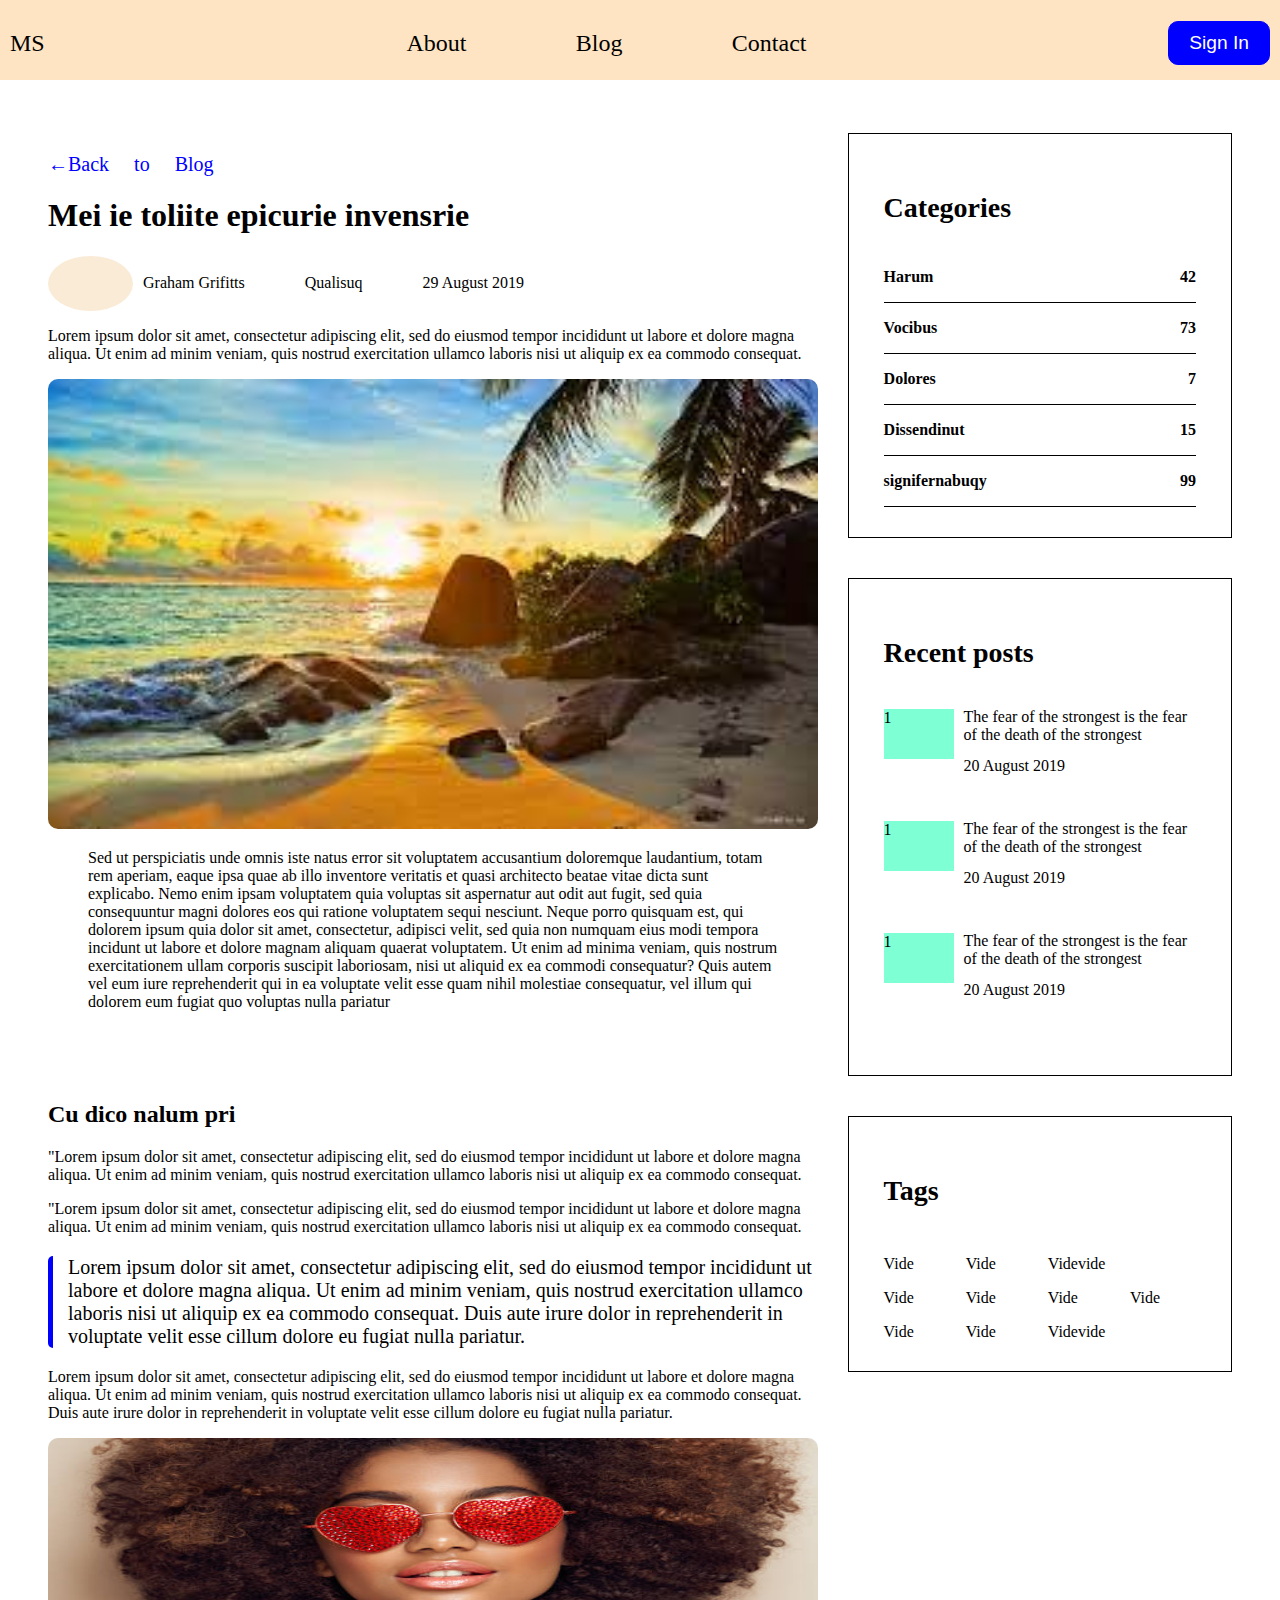
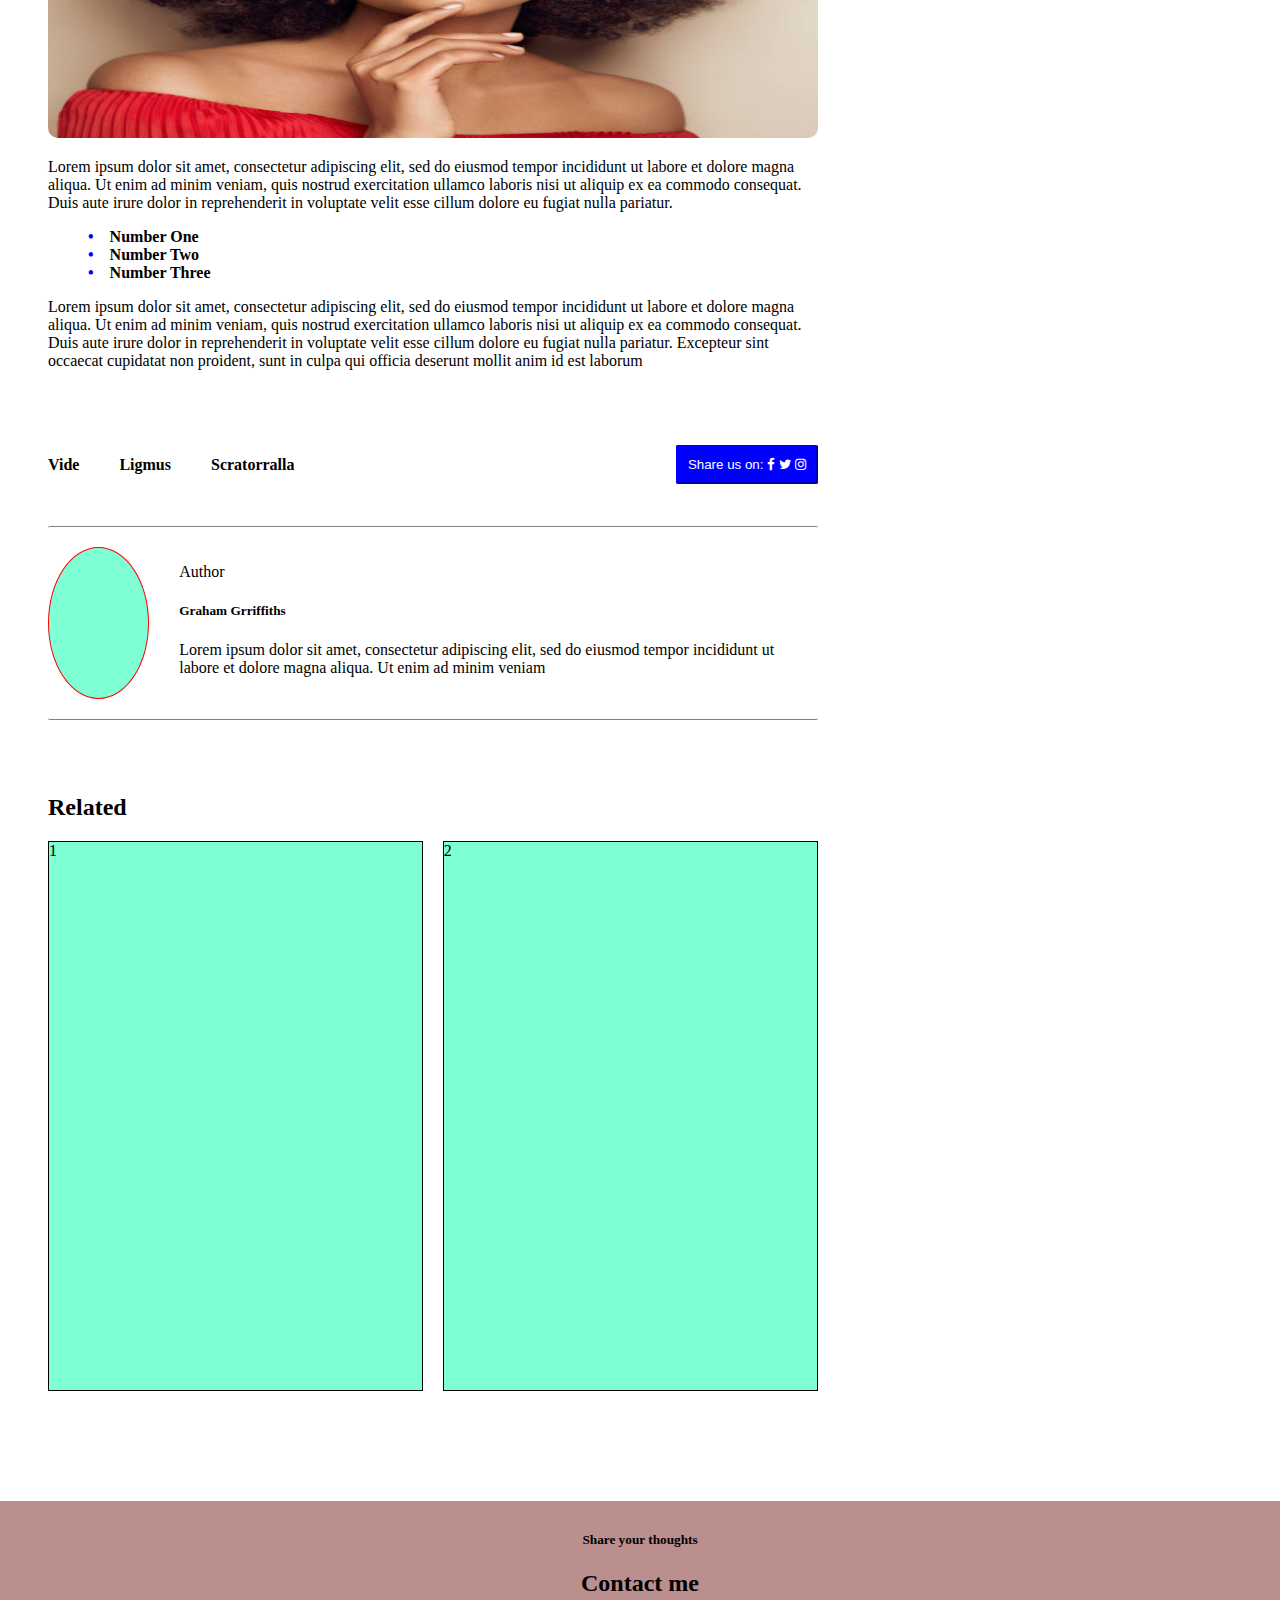
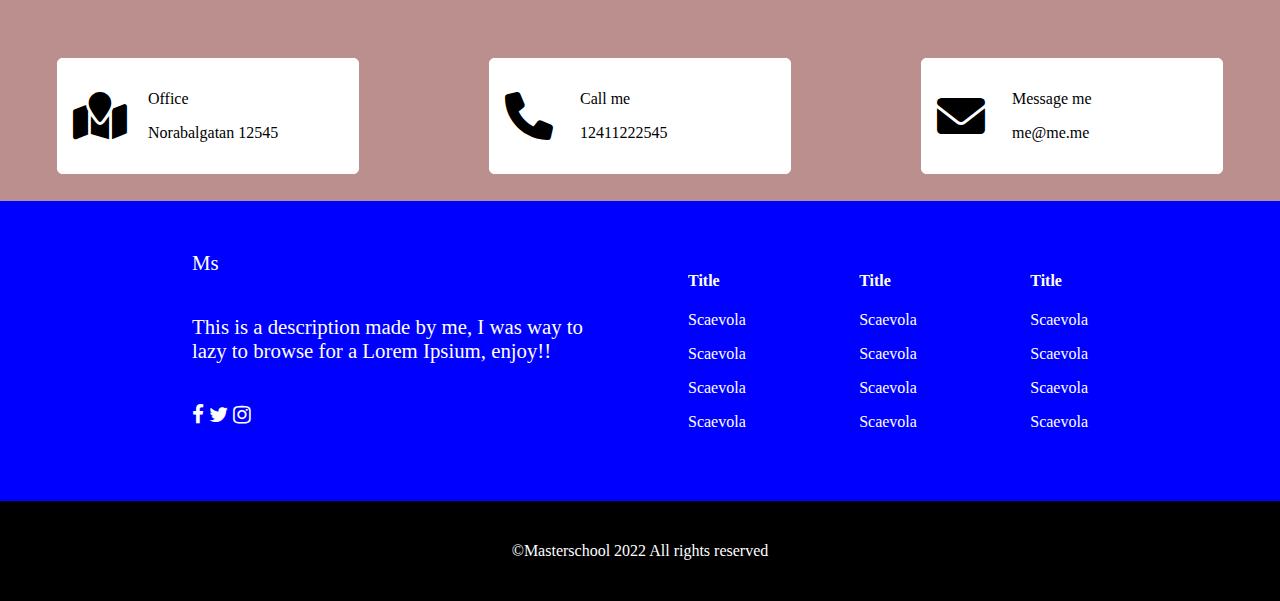
==== redirect.html @ d89fb876 "Redirect page done with all features" ====
<!DOCTYPE html>
<html lang="en">
   <head>
      <meta charset="utf-8">
      <link rel="stylesheet" href="redirect.css">
      <link rel="stylesheet" href="https://cdnjs.cloudflare.com/ajax/libs/font-awesome/6.0.0/css/all.min.css" integrity="sha512-9usAa10IRO0HhonpyAIVpjrylPvoDwiPUiKdWk5t3PyolY1cOd4DSE0Ga+ri4AuTroPR5aQvXU9xC6qOPnzFeg==" crossorigin="anonymous" referrerpolicy="no-referrer" />   
      <link rel='stylesheet' href='https://cdnjs.cloudflare.com/ajax/libs/font-awesome/4.7.0/css/font-awesome.min.css'>
      <title>Post</title>
   </head>
   <body>
      <header>
         <div class="headerContainer">
            <nav>
            <ul>
               <li>MS</li>
               <li>
                  <div class="navFlex">
                  <div class="item">About</div>
                  <div class="item">Blog</div>
                  <div class="item">Contact</div>
               </div>
               </li>
               <li>
                  <button>Sign In</button>
               </li>
            </ul>
            </nav>
         </div>
      </header>
      <main>
         <div class="flexContainer">
            <div class="leftSide">
               <a class="topRed" href="index.html"><p>&larr;Back to Blog</p></a>
               <h1>Mei ie toliite epicurie invensrie</h1>
               <div class="postInfo">
                  <div class="id">
                     <div class="photo"></div>
                     <p>Graham Grifitts</p>
                  </div>
                  <p>Qualisuq</p>
                  <p>29 August 2019</p>
               </div>
               <p>Lorem ipsum dolor sit amet, consectetur adipiscing elit, sed do eiusmod tempor incididunt ut labore et dolore magna aliqua. 
                  Ut enim ad minim veniam, quis nostrud exercitation ullamco laboris nisi ut aliquip ex ea commodo consequat.
               </p>
               <img src="photos/paradise.jpg" alt="photo of a a paradise" width="100%" height="450px">
               <blockquote cite="Lorem Ipsium">Sed ut perspiciatis unde omnis iste natus error sit voluptatem accusantium doloremque laudantium, totam rem aperiam, eaque ipsa quae ab
                  illo inventore veritatis et quasi architecto beatae vitae dicta sunt explicabo. 
                  Nemo enim ipsam voluptatem quia voluptas sit aspernatur aut odit aut fugit, sed quia consequuntur magni dolores eos
                  qui ratione voluptatem sequi nesciunt. Neque porro quisquam est, qui dolorem ipsum quia dolor sit amet, consectetur,
                  adipisci velit, sed quia non numquam eius modi tempora incidunt ut labore et dolore magnam aliquam quaerat voluptatem.
                  Ut enim ad minima veniam, quis nostrum exercitationem ullam corporis suscipit laboriosam, nisi ut aliquid ex ea
                  commodi consequatur? Quis autem vel eum iure reprehenderit qui in ea voluptate velit esse quam nihil molestiae consequatur,
                   vel illum qui dolorem eum fugiat quo voluptas nulla pariatur
                  </blockquote>
                  <br>
                  <br>
                  <br>
                  <h2>Cu dico nalum pri</h2>
                  <p>"Lorem ipsum dolor sit amet, consectetur adipiscing elit, sed do eiusmod tempor incididunt ut labore et dolore magna aliqua. Ut enim ad minim veniam,
                  quis nostrud exercitation ullamco laboris nisi ut aliquip ex ea commodo consequat. </p>
                  <p>"Lorem ipsum dolor sit amet, consectetur adipiscing elit, sed do eiusmod tempor incididunt ut labore et dolore magna aliqua. Ut enim ad minim veniam,
                  quis nostrud exercitation ullamco laboris nisi ut aliquip ex ea commodo consequat. </p>
                  <p class="withBorderLeft">Lorem ipsum dolor sit amet, consectetur adipiscing elit, sed do eiusmod tempor incididunt ut labore et dolore magna aliqua.
                  Ut enim ad minim veniam, quis nostrud exercitation ullamco laboris nisi ut aliquip ex ea commodo consequat.
                  Duis aute irure dolor in reprehenderit in voluptate velit esse cillum dolore eu fugiat nulla pariatur. </p>
                  <p>Lorem ipsum dolor sit amet, consectetur adipiscing elit, sed do eiusmod tempor incididunt ut labore et dolore magna 
                  aliqua. Ut enim ad minim veniam, quis nostrud exercitation ullamco laboris nisi ut aliquip ex ea commodo consequat.
                  Duis aute irure dolor in reprehenderit in voluptate velit esse cillum dolore eu fugiat nulla pariatur. </p>
                  <img src="photos/glasses.jpg" alt="girl with heart glasses" width="100%" height="300px">
                  <p>Lorem ipsum dolor sit amet, consectetur adipiscing elit, sed do eiusmod tempor incididunt ut labore et dolore magna 
                  aliqua. Ut enim ad minim veniam, quis nostrud exercitation ullamco laboris nisi ut aliquip ex ea commodo consequat. 
                  Duis aute irure dolor in reprehenderit in voluptate velit esse cillum dolore eu fugiat nulla pariatur. </p>
                  <ul class="mainUl">
                     <li>Number One</li>
                     <li>Number Two</li>
                     <li>Number Three</li>
                  </ul>
                  <p>Lorem ipsum dolor sit amet, consectetur adipiscing elit, sed do eiusmod tempor incididunt ut labore et dolore magna 
                  aliqua. Ut enim ad minim veniam, quis nostrud exercitation ullamco laboris nisi ut aliquip ex ea commodo consequat. 
                  Duis aute irure dolor in reprehenderit in voluptate velit esse cillum dolore eu fugiat nulla pariatur. 
                  Excepteur sint occaecat cupidatat non proident, sunt in culpa qui officia deserunt mollit anim id est laborum</p>
                  <br>
                  <br>
                  <br>
                  <div class="lastPart">
                     <div class="left">
                        <p>Vide</p>
                        <p>Ligmus</p>
                        <p>Scratorralla</p>
                     </div>
                     <div class="right">
                        <button>Share us on: 
                           <i class='fa fa-facebook'></i>
                           <i class='fa fa-twitter'></i>
                           <i class='fa fa-instagram'></i>
                        </button>
                     </div>
                  </div>
                  <br>
                  <br>
                  <div class="flexData">
                     <div class="photo"></div>
                     <div class="text">
                        <p>Author</p>
                        <h5>Graham Grriffiths</h5>
                        <p>Lorem ipsum dolor sit amet, consectetur adipiscing elit, 
                        sed do eiusmod tempor incididunt ut labore et dolore magna aliqua. Ut enim ad minim veniam</p>
                     </div>
                  </div>
                  <br>   
                  <br>      
                  <br>   
                  <h2>Related</h2>
                  <div class="relatedEl">
                     <div class="item1">1</div>
                     <div class="item2">2</div>
                  </div>   
            </div>
            <div class="rightSide">
               <div class="item1">
                  <h3>Categories</h3>
                  <div class="text">
                     <p>Harum</p><span>42</span>
                  </div>
                  <div class="text">
                     <p>Vocibus</p><span>73</span>
                  </div>
                  <div class="text">
                     <p>Dolores</p><span>7</span>
                  </div>
                  <div class="text">
                     <p>Dissendinut</p><span>15</span>
                  </div>
                  <div class="text">
                     <p>signifernabuqy</p><span>99</span>
                  </div>
               </div>
               <div class="item2">
                  <h3>Recent posts</h3>
                  <div class="text">
                     <div class="photo">1</div>
                     <p class="description">The fear of the strongest is the fear of the death of the strongest</p>
                     <p class="date">20 August 2019</p>
                  </div>
                  <div class="text">
                     <div class="photo">1</div>
                     <p class="description">The fear of the strongest is the fear of the death of the strongest</p>
                     <p class="date">20 August 2019</p>
                  </div>
                  <div class="text">
                     <div class="photo">1</div>
                     <p class="description">The fear of the strongest is the fear of the death of the strongest</p>
                     <p class="date">20 August 2019</p>
                  </div>
               </div>
               <div class="item3">
                  <h3>Tags</h3>
                  <div class="elements">
                     <div class="tagEl">Vide</div>
                     <div class="tagEl">Vide</div>
                     <div class="tagEl three">Videvide</div>
                     <div class="tagEl">Vide</div>
                     <div class="tagEl">Vide</div>
                     <div class="tagEl">Vide</div>
                     <div class="tagEl seven">Vide</div>
                     <div class="tagEl">Vide</div>
                     <div class="tagEl">Vide</div>
                     <div class="tagEl ten">Videvide</div>
                  </div>
            </div>
         </div>
      </div>
      </main>
      <footer>
         <div class="contact">
            <div class="text">
               <h5>Share your thoughts</h5>
               <h2>Contact me</h2>
            </div>
            <div class="contactWays">
               <div class="item">
                  <i class='fa-solid fa-map-location sideLeft'></i>
                  <div class="sideRight">
                     <p>Office</p>
                     <p>Norabalgatan 12545</p>
                  </div>
               </div>
               <div class="item">
                  <i class="fa-solid fa-phone sideLeft"></i>
                  <div class="sideRight">
                     <p>Call me</p>
                     <p>12411222545</p>
                  </div>
               </div>
               <div class="item">
                  <i class="fa-solid fa-envelope sideLeft"></i>
                  <div class="sideRight">
                     <p>Message me</p>
                     <p>me@me.me</p>
                  </div>
               </div>
            </div>
         </div>
         <div class="info">
            <div class="elementsContainer">
               <div class="leftBlue">
                  <div>Ms</div>
                  <div>This is a description made by me, I was way to lazy to browse for a Lorem Ipsium, enjoy!!</div>
                  <div class="socialContainer">
                     <i class='fa fa-facebook'></i>
                     <i class='fa fa-twitter'></i>
                     <i class='fa fa-instagram'></i>
                  </div>
               </div>
               <div class="rightBlue">
                  <div class="column">
                     <h4>Title</h4>
                     <div class="columnContainer">
                        <p>Scaevola</p>
                        <p>Scaevola</p>
                        <p>Scaevola</p>
                        <p>Scaevola</p>
                     </div>
                  </div>
                  <div class="column">
                     <h4>Title</h4>
                     <div class="columnContainer">
                        <p>Scaevola</p>
                        <p>Scaevola</p>
                        <p>Scaevola</p>
                        <p>Scaevola</p>
                     </div>
                  </div>
                  <div class="column">
                     <h4>Title</h4>
                     <div class="columnContainer">
                        <p>Scaevola</p>
                        <p>Scaevola</p>
                        <p>Scaevola</p>
                        <p>Scaevola</p>
                     </div>
                  </div>
               </div>
            </div>
         </div>
         <div class="copyright">
           <div>&copy;Masterschool 2022 All rights reserved</div> 
         </div>
      </footer>
   </body>
</html>
---- redirect.css ----
/*-------------------------------------------------------footer and header------------------------------------------------------------------------------*/
header{
   height:80px;
   width: 100%;
}

.headerContainer{
   height: 80px; 
   position: absolute;
   top: 0;
   left:0;
   right: 0;
   background-color: bisque;
}

nav{
   margin-top: 7.5px;
}

nav >ul{
   display: flex;
   flex-flow: row wrap;
   justify-content: space-between;
   align-items: center;
   padding:5px 10px;
}

nav ul li .navFlex{
   display: flex;
   flex-flow: row wrap;
   justify-content: space-between;
   align-items: center;
   width:400px;
}

nav ul li{
   list-style: none;
   font-size: 1.5rem;
}

nav ul li:last-child >button{
   font-size: 1.2rem;
   border: 1px solid blue;
   border-radius: 10px;
   background-color: blue;
   padding:10px 20px;
   color: white;
}

.headerContainer .name, .title{
   text-align: center;
}

.headerContainer .name{
   margin-top: 150px;
}

footer{
   width:100%;
   height:700px;
   position: absolute;
   left: 0;
   right: 0;
   margin-top: 50px;
}

footer .contact{
   width:100%;
   background-color: rosybrown;
   height: 300px;
}

footer .info{
   top: 300px;
   width:100%;
   background-color: blue;
   height: 300px;
}

footer .copyright{
   width:100%;
   background-color: black;
   color: white;
   height: 100px;
   top: 600px;
}

footer .contact .text{
   text-align: center;
   border: 1px solid transparent;
}

footer .contact .text>h5{
   margin-top: 30px;
}

footer .contact .contactWays{
   margin-top: 40px;
   display: flex;
   flex-shrink: 1;
   flex-flow: row nowrap;
   gap:1rem;
   justify-content: space-around;
   align-items: center;
}

footer .contact .contactWays .item{
   padding:15px 75px 15px 15px;
   width:210px;
   border: 1px solid white;
   border-radius: 5px;
   background-color: white;
   display: grid;
   grid:auto /100px 1fr;
   grid-template-areas: 'myLeft myRight';
}

footer .contact .contactWays .item .sideLeft{
   grid-area: myLeft;
   font-size: 3rem;
   align-self: center;
}

footer .contact .contactWays .item .sideRight{
   grid-area: myRight;
   margin-left: -25px;
}

footer  .copyright{
   display: flex;
   justify-content: center;
   align-items: center;
}

footer .info .elementsContainer{
   width: 70%;
   padding:50px;
   display: flex;
   justify-content: space-between;
   margin-left:auto;
   margin-right: auto;
}

footer .info .leftBlue{
   width:400px;
   height: 200px;
}

footer .info .leftBlue>div{
   font-size: 1.3rem;
   color: white;
   margin-bottom: 40px;
}

footer .info .rightBlue{
   height: 200px;
   width: 400px;
   display: flex;
   justify-content: space-between;
   color: white;
}
/*-------------------------------------------------------------------------------------------------------------------------------------*/
/*------------------------------------------------------------Main content---------------------------------------------------------*/
body{
   background-color: white;
}

/* .leftSide>div{
   background-color: aquamarine;
   border: 1px solid black;
} */


.flexContainer{
   display: flex;
   flex-flow: row wrap;
   padding:20px 40px;
   gap:30px;
   /* border: 1px solid black; */
   margin-top: 25px;
   margin-bottom: 40px;
}

.flexContainer .leftSide{
   width:65%;
}

.flexContainer .leftSide .postInfo .photo{
   width:85px;
   height: 55px;
   border-radius: 50%;
   background-color: antiquewhite;
   margin-right: 10px;
}

.flexContainer .postInfo{
   display: flex;
   justify-content: flex-start;
   align-items: center;
   gap: 60px;
}

.flexContainer .leftSide .withBorderLeft{
   border-left: 5px solid blue;
   border-radius: 5px;
   padding-left: 15px;
   font-size: 1.25rem;
}

.flexContainer .leftSide .postInfo .id{
   display: flex;
   justify-content: center;
   align-items: center;
}

.flexContainer .leftSide .lastPart{
   display: flex;
   justify-content: space-between;
   align-items: center;
}

.flexContainer .leftSide .lastPart .left{
   display: flex;
   gap:40px;
   font-weight: bold;
}

.flexContainer .leftSide .lastPart .right>button{
   color: white;
   background-color: blue;
   border-radius: 2px;
   border-color: blue;
   padding: 10px;
}

.flexContainer .leftSide .flexData{
   display: flex;
   gap:30px;
   border-top: 1px solid black;
   border-bottom: 1px solid black;
   border-color: grey;
   padding-top: 20px;
   padding-bottom: 20px;
   border-radius: 2px;
}

.flexContainer .leftSide .flexData .photo{
   display: flex;
   justify-content: flex-start;
   align-items: center;
   border: 1px solid red;
   border-radius: 50%;
   width:150px;
   height:150px;
   background-color: aquamarine;
}

.flexContainer .leftSide .relatedEl{
   display: grid;
   grid:550px/repeat(2,auto);
   grid-template-areas: 'item1 item2';
   column-gap: 20px;
}

.flexContainer .leftSide .relatedEl .item1{
   grid-area: item1;
   background-color: aquamarine;
   border: 1px solid black;
}

.flexContainer .leftSide .relatedEl .item2{
   grid-area: item2;
   background-color: aquamarine;
   border: 1px solid black;
}

.flexContainer .rightSide{
   width:25%;
   flex:1;
}

.rightSide .item1{
   border: 1px solid black;
   padding:30px 35px;
   font-weight: bold;
   margin-bottom: 40px;
}

.flexContainer .item1 .text{
   display: flex;
   justify-content: space-between;
   align-items: center;
   border-bottom: 1px solid black;
}

h3{
   font-size: 1.75rem;
}

.rightSide .item2{
   border: 1px solid black;
   padding: 30px 35px;
   margin-bottom: 40px;
}
.rightSide .item2 .text .photo{
   grid-area: photo;
   width:70px;
   height:50px;
   background-color: aquamarine;
}

.rightSide .item2 .text .description{
   grid-area: description;
   margin-top: -1px;
}

.rightSide .item2 .date{
   grid-area: date;
   margin-top: -3px;
}

.rightSide .item2 .text{
   display: grid;
   grid: auto auto/auto auto;
   grid-template-areas: 'photo description' '. date';
   column-gap: 10px;
   margin-bottom: 30px;
}

.rightSide .item3{
   display: flex;
   flex-direction: column;
   border:1px solid black;
   padding:30px 35px;
}

.rightSide .item3 .elements .three{
   grid-area: myThirdSong;
}

.rightSide .item3 .elements .seven{
   grid-area: mySeventhSong;
}

.rightSide .item3 .elements .ten{
   grid-area: myTenthSong;
}

.rightSide .item3 .elements{
   margin-top: 20px;
   display: grid;
   grid: auto auto auto/repeat(4,auto);
   grid-template-areas: '. . myThirdSong myThirdSong' '. . . mySeventhSong' '. . myTenthSong myTenthSong';
   column-gap: 1rem;
   row-gap: 1rem;
}

.rightSide .item2>h3{
   margin-bottom: 40px;
}

img{
   border-radius: 10px;
}

.mainUl>li{
   list-style: none;
   font-weight: bold;
}

.mainUl>li:before{
   content: "\2022";
   color:blue;
   margin-right: 1rem;
}

.topRed{
   text-decoration: none;
   color: blue;
   font-size: 1.25rem;
   word-spacing: 20px;
}
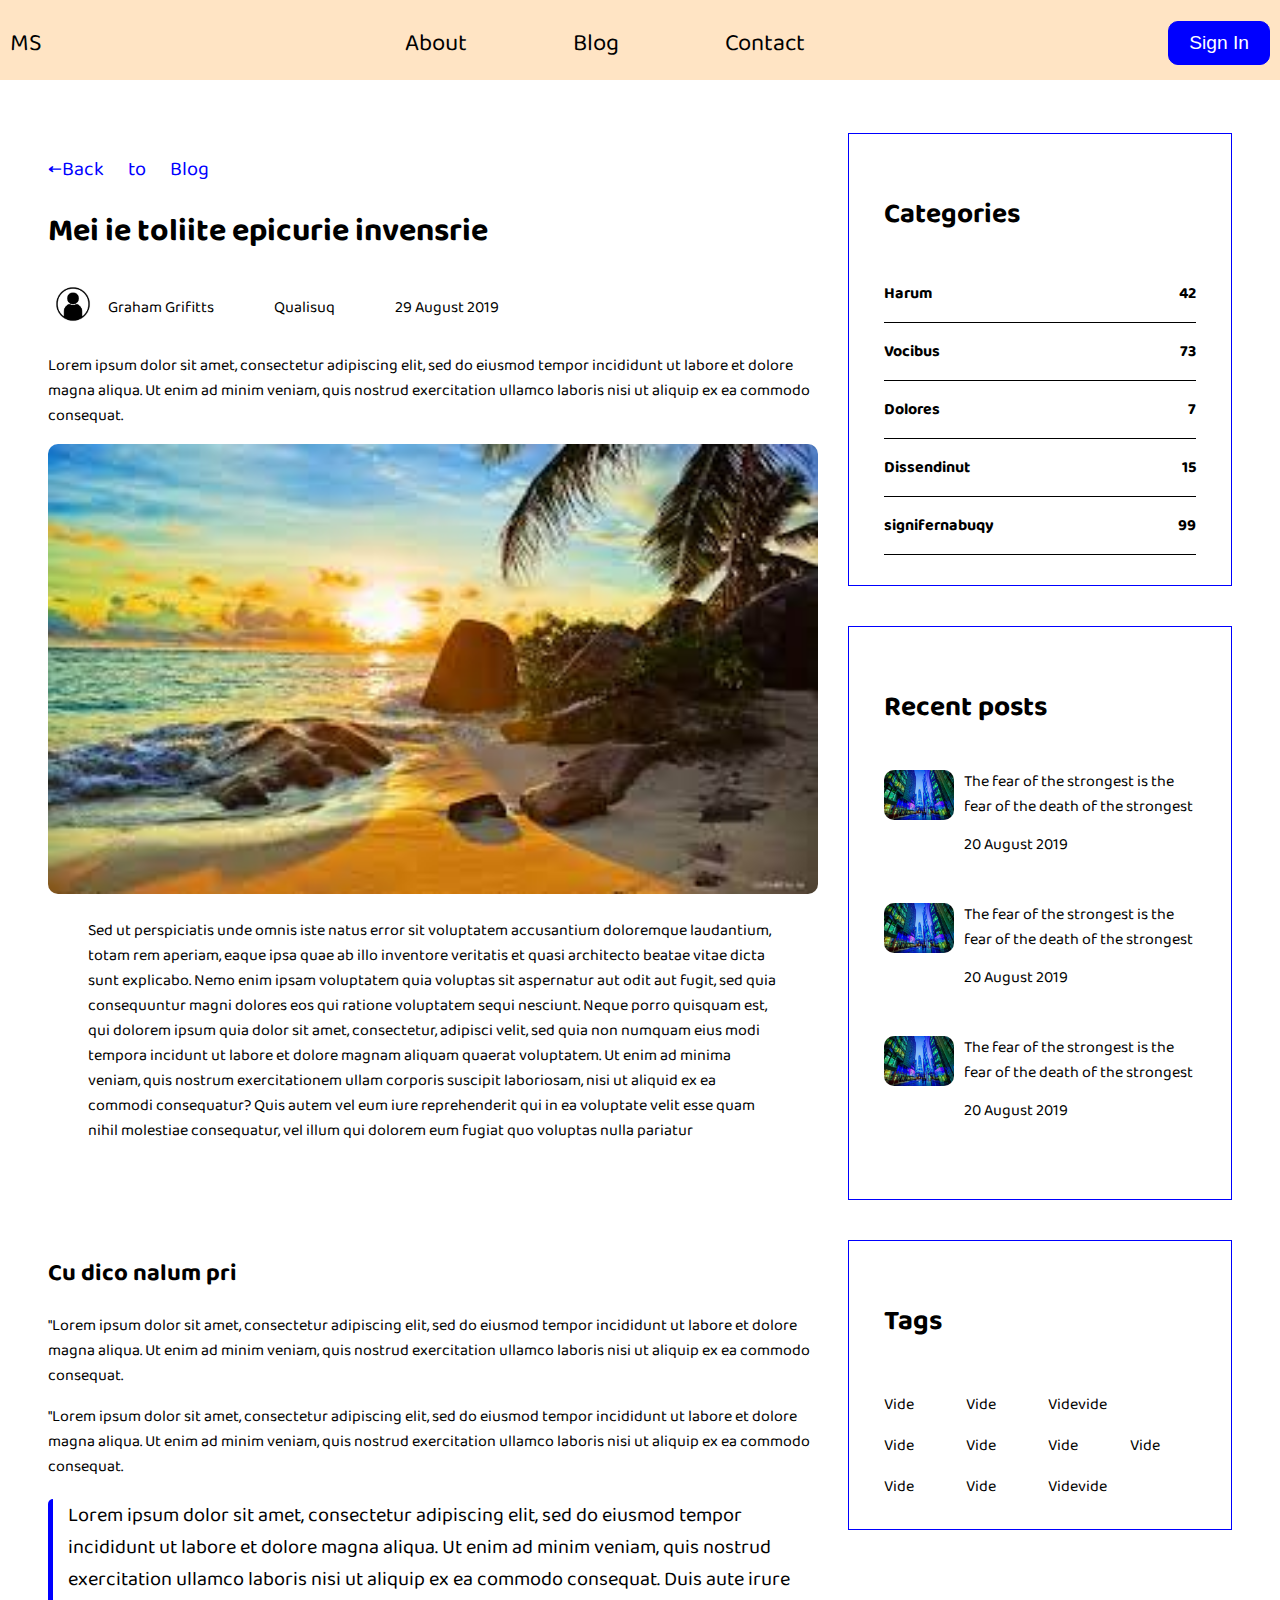
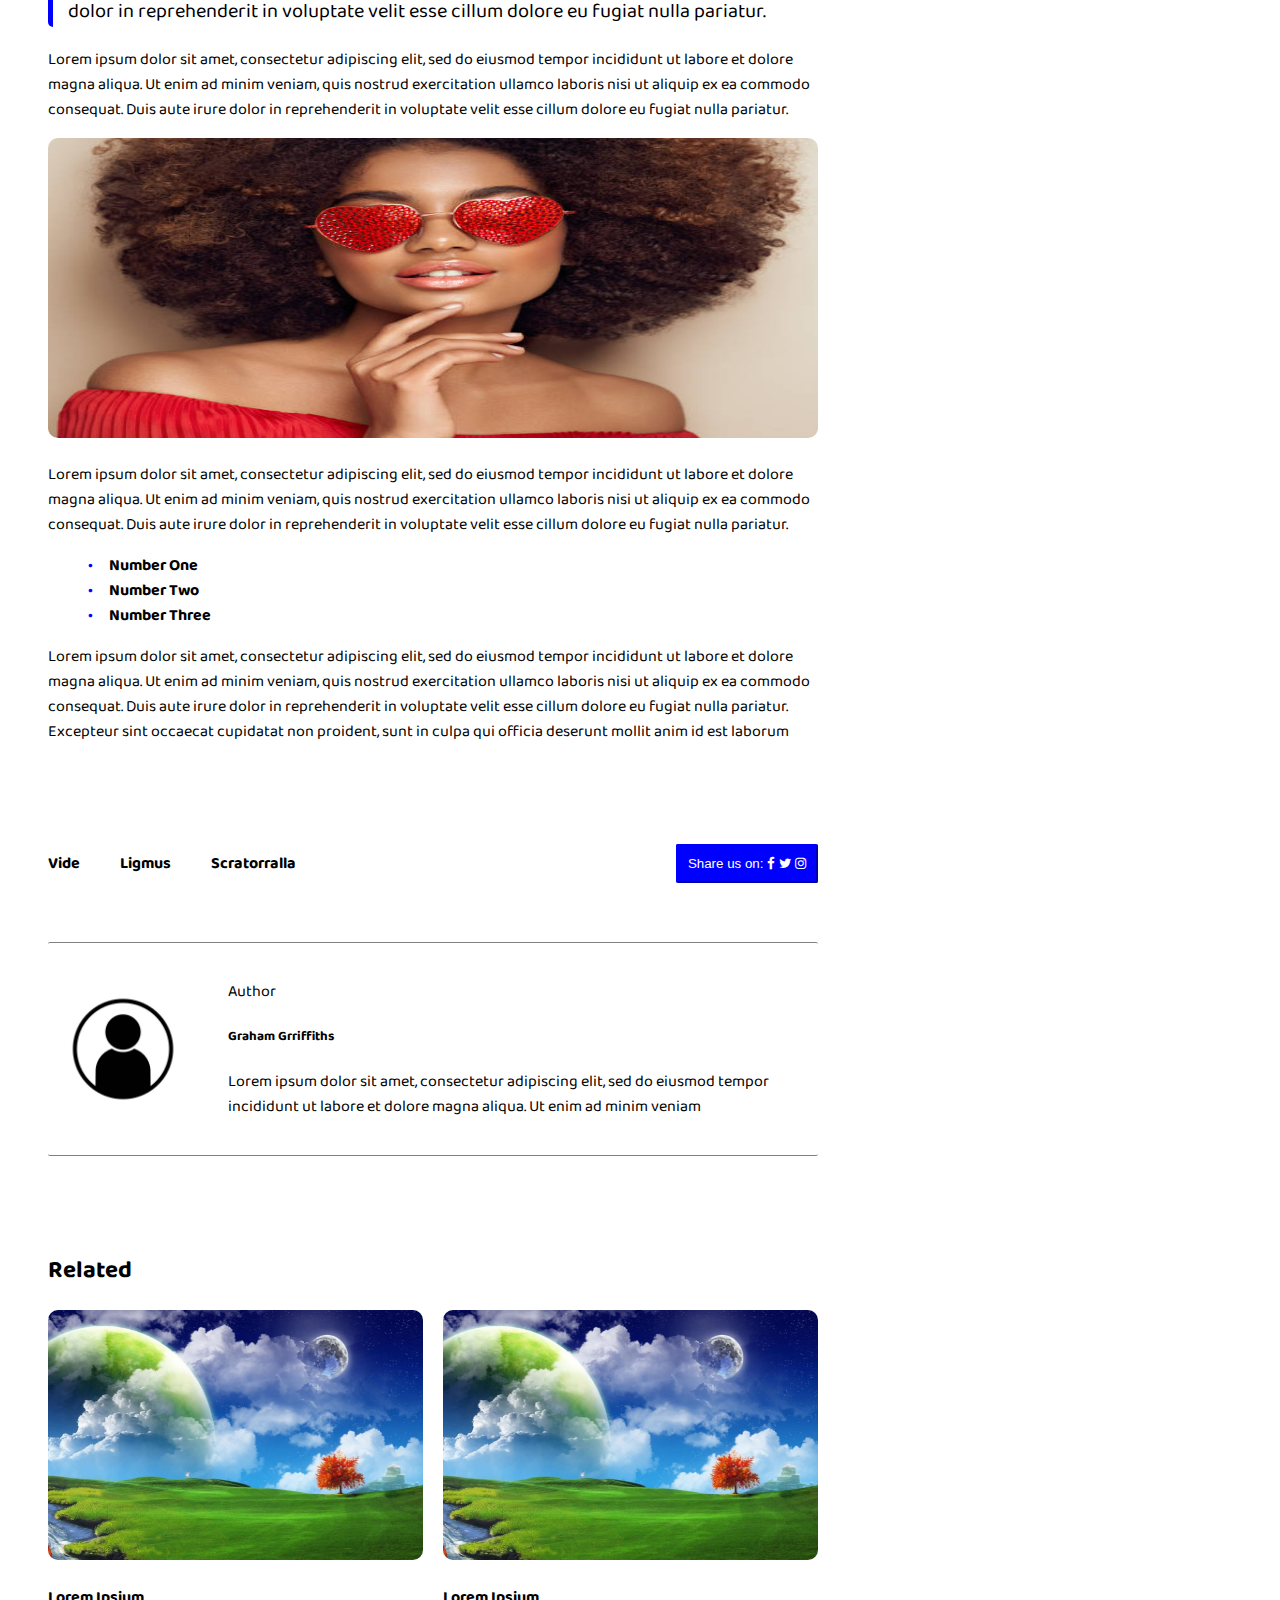
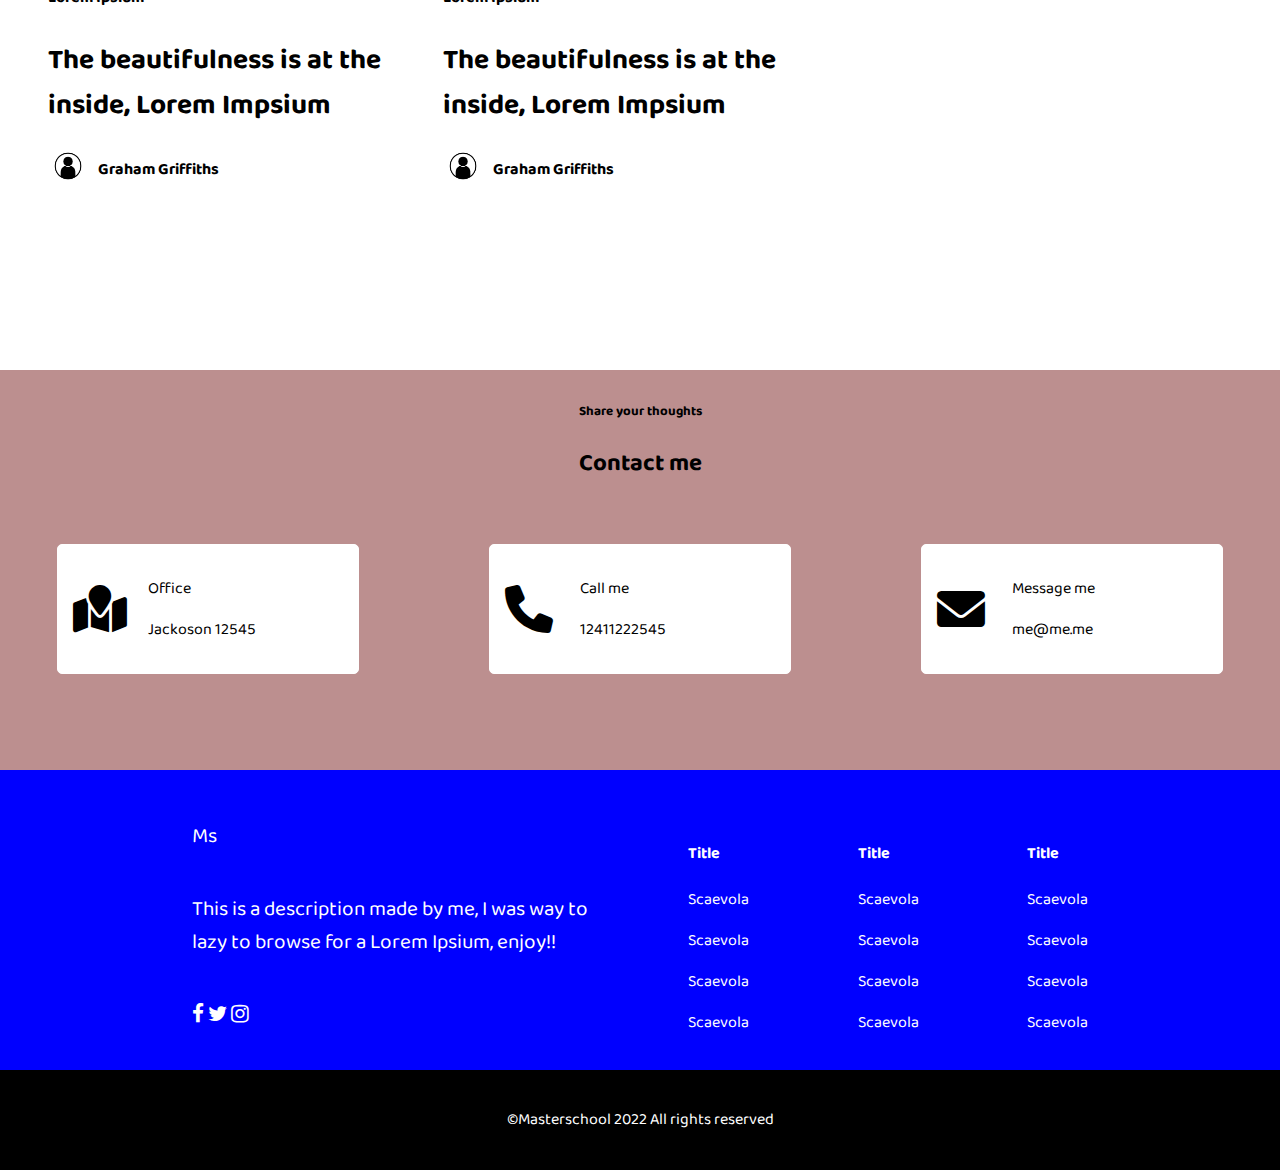
==== commit cc7ee220: "All the general layout done" ====
--- a/redirect.html
+++ b/redirect.html
@@ -5,6 +5,7 @@
       <link rel="stylesheet" href="redirect.css">
       <link rel="stylesheet" href="https://cdnjs.cloudflare.com/ajax/libs/font-awesome/6.0.0/css/all.min.css" integrity="sha512-9usAa10IRO0HhonpyAIVpjrylPvoDwiPUiKdWk5t3PyolY1cOd4DSE0Ga+ri4AuTroPR5aQvXU9xC6qOPnzFeg==" crossorigin="anonymous" referrerpolicy="no-referrer" />   
       <link rel='stylesheet' href='https://cdnjs.cloudflare.com/ajax/libs/font-awesome/4.7.0/css/font-awesome.min.css'>
+      <link href="https://fonts.googleapis.com/css2?family=Baloo+2&display=swap" rel="stylesheet">
       <title>Post</title>
    </head>
    <body>
@@ -34,7 +35,9 @@
                <h1>Mei ie toliite epicurie invensrie</h1>
                <div class="postInfo">
                   <div class="id">
-                     <div class="photo"></div>
+                     <div class="photo">
+                        <img src="photos/person.jpg" alt="photo of a person">
+                     </div>
                      <p>Graham Grifitts</p>
                   </div>
                   <p>Qualisuq</p>
@@ -100,7 +103,9 @@
                   <br>
                   <br>
                   <div class="flexData">
-                     <div class="photo"></div>
+                     <div class="photo">
+                        <img src="photos/person.jpg" alt="photo of a person">
+                     </div>
                      <div class="text">
                         <p>Author</p>
                         <h5>Graham Grriffiths</h5>
@@ -113,8 +118,36 @@
                   <br>   
                   <h2>Related</h2>
                   <div class="relatedEl">
-                     <div class="item1">1</div>
-                     <div class="item2">2</div>
+                     <a class="leftItems" href="redirect.html">
+                        <div class="item item1">
+                           <figure>
+                              <img src="photos/beautiful.jpg" alt="A photo of a paradise">
+                              <figcaption>Lorem Ipsium</figcaption>
+                           </figure>
+                           <h3>The beautifulness is at the inside, Lorem Impsium</h3>
+                           <div class="idFlex">
+                              <div class="id">
+                                 <img src="photos/person.jpg" alt="id of the creator">
+                              </div>
+                              <p>Graham Griffiths</p>
+                           </div>
+                        </div>
+                     </a>
+                     <a class="leftItems" href="redirect.html">
+                        <div class="item item2">
+                           <figure>
+                              <img src="photos/beautiful.jpg" alt="A photo of a paradise">
+                              <figcaption>Lorem Ipsium</figcaption>
+                           </figure>
+                           <h3>The beautifulness is at the inside, Lorem Impsium</h3>
+                           <div class="idFlex">
+                              <div class="id">
+                                 <img src="photos/person.jpg" alt="id of the creator">
+                              </div>
+                              <p>Graham Griffiths</p>
+                           </div>
+                        </div>
+                     </a>
                   </div>   
             </div>
             <div class="rightSide">
@@ -139,17 +172,23 @@
                <div class="item2">
                   <h3>Recent posts</h3>
                   <div class="text">
-                     <div class="photo">1</div>
+                     <div class="photo">
+                        <img src="photos/comercial.jpg" alt="photo of skyscrappers">
+                     </div>
                      <p class="description">The fear of the strongest is the fear of the death of the strongest</p>
                      <p class="date">20 August 2019</p>
                   </div>
                   <div class="text">
-                     <div class="photo">1</div>
+                     <div class="photo">
+                        <img src="photos/comercial.jpg" alt="photo of skyscrappers">
+                     </div>
                      <p class="description">The fear of the strongest is the fear of the death of the strongest</p>
                      <p class="date">20 August 2019</p>
                   </div>
                   <div class="text">
-                     <div class="photo">1</div>
+                     <div class="photo">
+                        <img src="photos/comercial.jpg" alt="photo of skyscrappers">
+                     </div>
                      <p class="description">The fear of the strongest is the fear of the death of the strongest</p>
                      <p class="date">20 August 2019</p>
                   </div>
@@ -183,7 +222,7 @@
                   <i class='fa-solid fa-map-location sideLeft'></i>
                   <div class="sideRight">
                      <p>Office</p>
-                     <p>Norabalgatan 12545</p>
+                     <p>Jackoson 12545</p>
                   </div>
                </div>
                <div class="item">
--- a/redirect.css
+++ b/redirect.css
@@ -1,3 +1,6 @@
+body{
+   font-family: 'Baloo 2',sans-serif;
+}
 /*-------------------------------------------------------footer and header------------------------------------------------------------------------------*/
 header{
    height:80px;
@@ -67,11 +70,11 @@
 footer .contact{
    width:100%;
    background-color: rosybrown;
-   height: 300px;
+   height: 400px;
 }
 
 footer .info{
-   top: 300px;
+   top: 400px;
    width:100%;
    background-color: blue;
    height: 300px;
@@ -185,11 +188,10 @@
    width:65%;
 }
 
-.flexContainer .leftSide .postInfo .photo{
-   width:85px;
-   height: 55px;
+.flexContainer .leftSide .postInfo .photo img{
+   width:50px;
+   height: 50px;
    border-radius: 50%;
-   background-color: antiquewhite;
    margin-right: 10px;
 }
 
@@ -235,6 +237,7 @@
 
 .flexContainer .leftSide .flexData{
    display: flex;
+   align-items: center;
    gap:30px;
    border-top: 1px solid black;
    border-bottom: 1px solid black;
@@ -244,15 +247,13 @@
    border-radius: 2px;
 }
 
-.flexContainer .leftSide .flexData .photo{
+.flexContainer .leftSide .flexData .photo img{
    display: flex;
    justify-content: flex-start;
    align-items: center;
-   border: 1px solid red;
-   border-radius: 50%;
+   border-radius: 100%;
    width:150px;
    height:150px;
-   background-color: aquamarine;
 }
 
 .flexContainer .leftSide .relatedEl{
@@ -264,14 +265,48 @@
 
 .flexContainer .leftSide .relatedEl .item1{
    grid-area: item1;
-   background-color: aquamarine;
-   border: 1px solid black;
 }
 
 .flexContainer .leftSide .relatedEl .item2{
    grid-area: item2;
-   background-color: aquamarine;
-   border: 1px solid black;
+}
+
+.flexContainer .leftSide .relatedEl .leftItems{
+   text-decoration: none;
+   color: black;
+   font-weight: bold;
+}
+
+.flexContainer .leftSide .relatedEl .leftItems .item{
+   display: flex;
+   flex-direction: column;
+}
+
+.flexContainer .leftSide .relatedEl .leftItems .item figure{
+   margin: 0px 0px 0px 0px;
+}
+
+.flexContainer .leftSide .relatedEl .leftItems .item figure img{
+   height: 250px;
+   width: 100%;
+   margin-bottom: 17.5px;
+   border-radius: 10px;
+}
+
+
+.flexContainer .leftSide .relatedEl .leftItems .item .idFlex{
+   display: flex;
+   gap:10px;
+   width: 100%;
+   justify-content: flex-start;
+   align-items: center;
+   margin-top: -15px;
+}
+
+.flexContainer .leftSide .relatedEl .leftItems .item .idFlex .id img{
+   width: 40px;
+   height: 40px;
+   border-radius: 100%;
 }
 
 .flexContainer .rightSide{
@@ -280,7 +315,7 @@
 }
 
 .rightSide .item1{
-   border: 1px solid black;
+   border: 1px solid blue;
    padding:30px 35px;
    font-weight: bold;
    margin-bottom: 40px;
@@ -298,15 +333,14 @@
 }
 
 .rightSide .item2{
-   border: 1px solid black;
+   border: 1px solid blue;
    padding: 30px 35px;
    margin-bottom: 40px;
 }
-.rightSide .item2 .text .photo{
+.rightSide .item2 .text .photo img{
    grid-area: photo;
    width:70px;
    height:50px;
-   background-color: aquamarine;
 }
 
 .rightSide .item2 .text .description{
@@ -330,7 +364,7 @@
 .rightSide .item3{
    display: flex;
    flex-direction: column;
-   border:1px solid black;
+   border:1px solid blue;
    padding:30px 35px;
 }
 
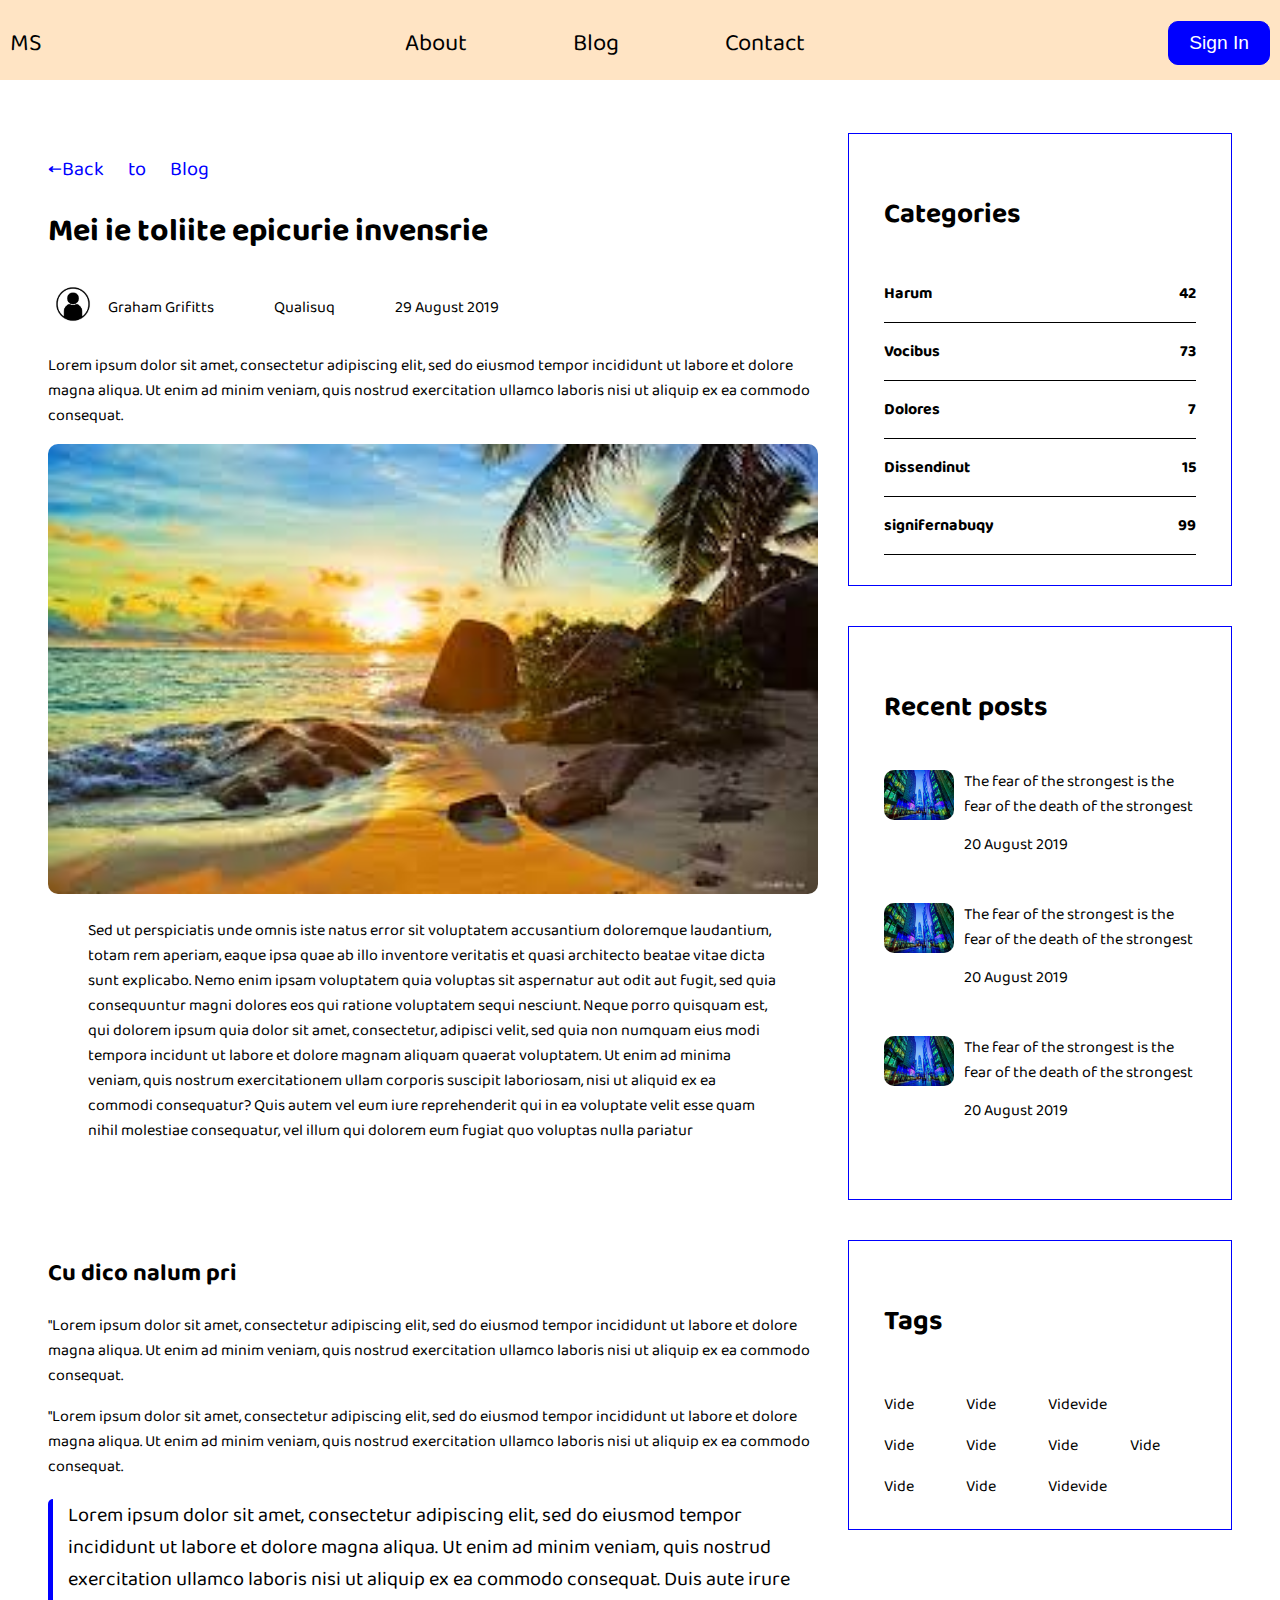
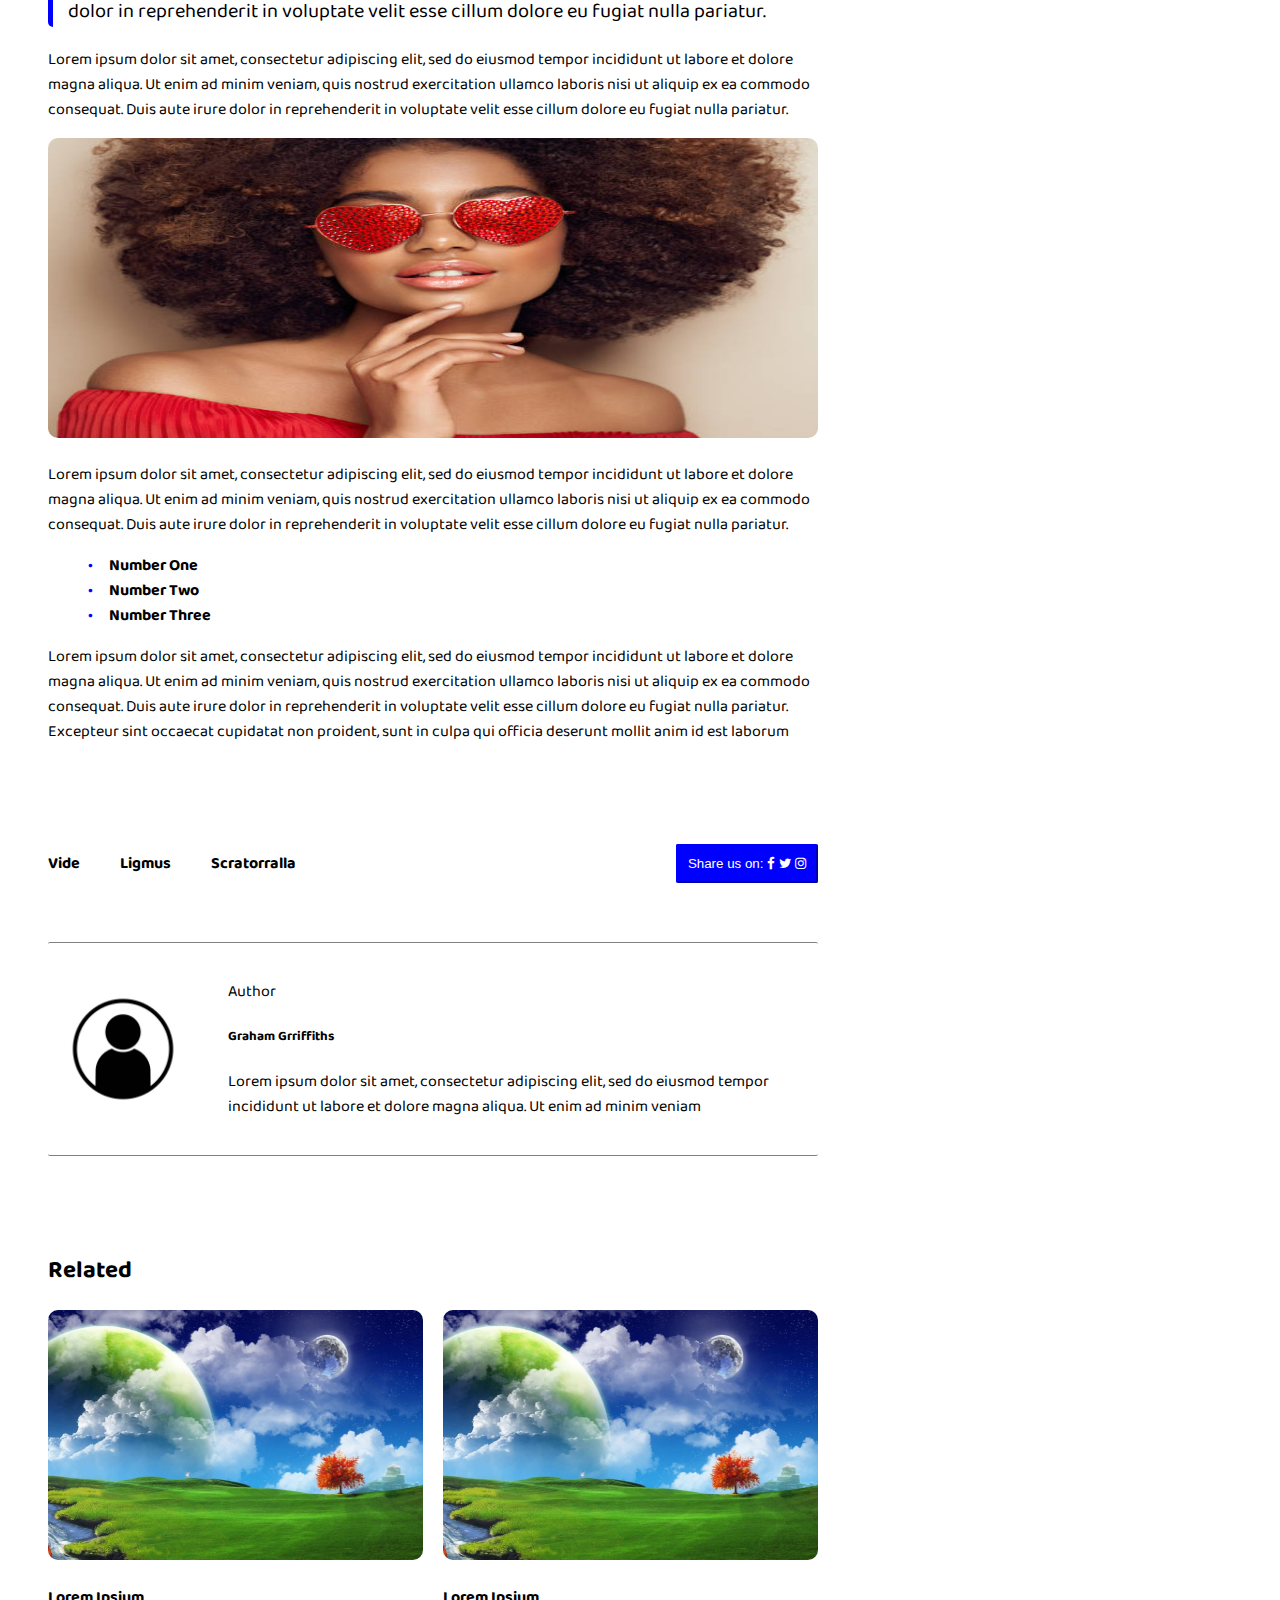
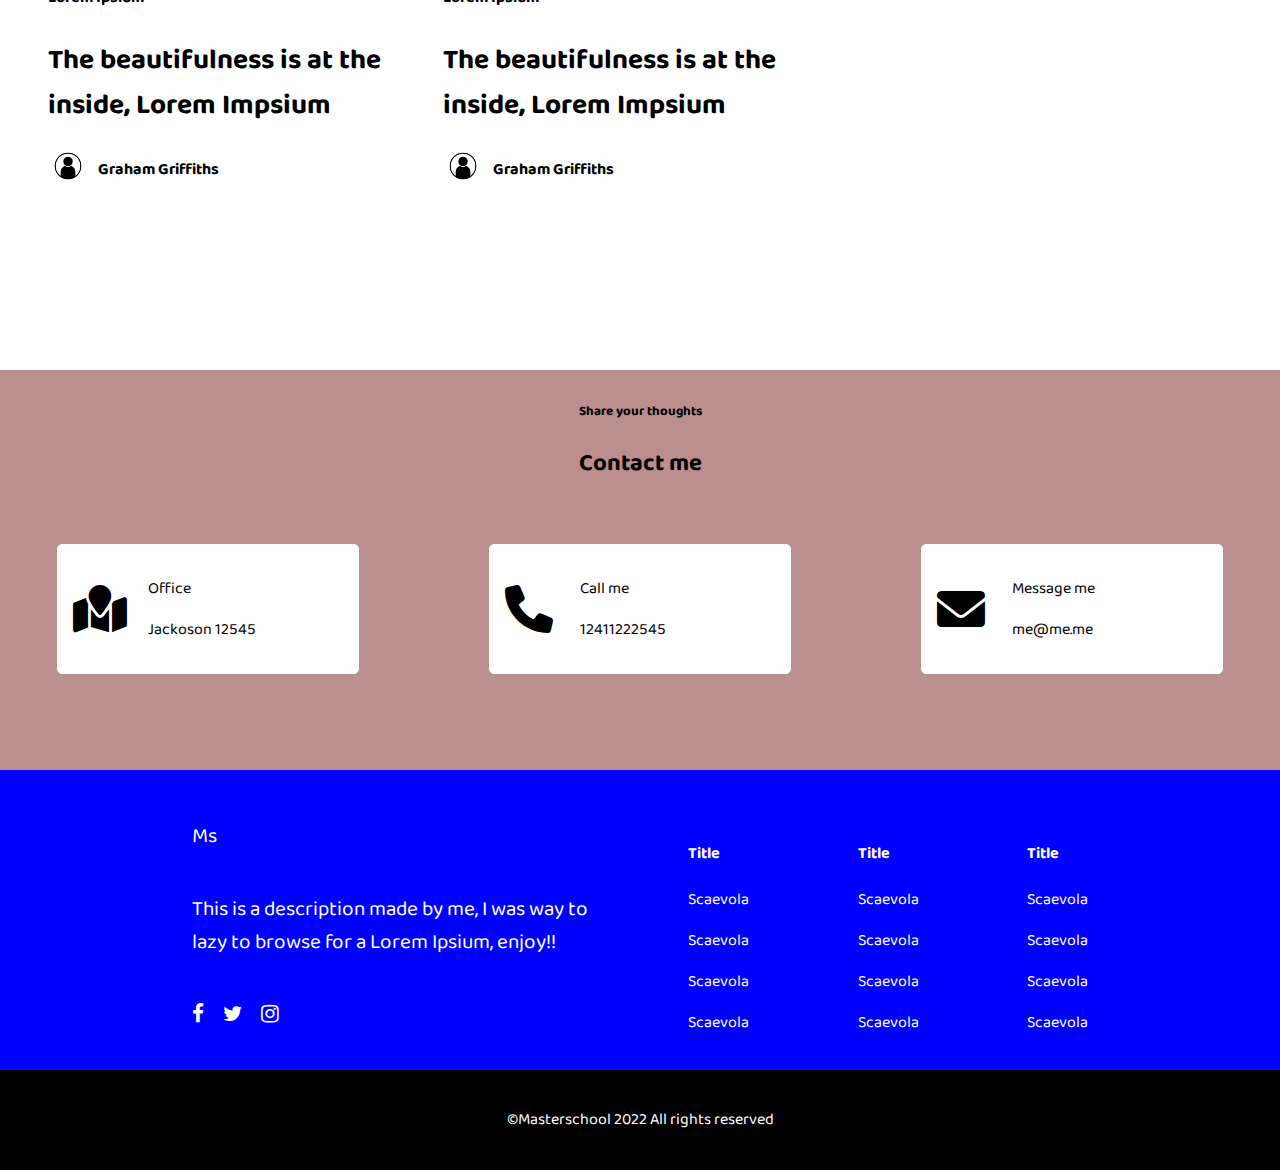
==== commit 17c7ae7d: "Project done, review pending" ====
--- a/redirect.html
+++ b/redirect.html
@@ -2,10 +2,11 @@
 <html lang="en">
    <head>
       <meta charset="utf-8">
-      <link rel="stylesheet" href="redirect.css">
+      <link rel="stylesheet" href="Redirect page CSS files/redirect.css">
       <link rel="stylesheet" href="https://cdnjs.cloudflare.com/ajax/libs/font-awesome/6.0.0/css/all.min.css" integrity="sha512-9usAa10IRO0HhonpyAIVpjrylPvoDwiPUiKdWk5t3PyolY1cOd4DSE0Ga+ri4AuTroPR5aQvXU9xC6qOPnzFeg==" crossorigin="anonymous" referrerpolicy="no-referrer" />   
       <link rel='stylesheet' href='https://cdnjs.cloudflare.com/ajax/libs/font-awesome/4.7.0/css/font-awesome.min.css'>
       <link href="https://fonts.googleapis.com/css2?family=Baloo+2&display=swap" rel="stylesheet">
+      <link rel="icon" a href="https://encrypted-tbn0.gstatic.com/images?q=tbn:ANd9GcQivaOArMcHIqZceHBRqIuuOIBjpY6E7s2bVw&usqp=CAU">
       <title>Post</title>
    </head>
    <body>
@@ -118,6 +119,7 @@
                   <br>   
                   <h2>Related</h2>
                   <div class="relatedEl">
+                     <article>
                      <a class="leftItems" href="redirect.html">
                         <div class="item item1">
                            <figure>
@@ -133,6 +135,8 @@
                            </div>
                         </div>
                      </a>
+                     </article>
+                     <article>
                      <a class="leftItems" href="redirect.html">
                         <div class="item item2">
                            <figure>
@@ -148,6 +152,7 @@
                            </div>
                         </div>
                      </a>
+                  </article>
                   </div>   
             </div>
             <div class="rightSide">
@@ -247,9 +252,9 @@
                   <div>Ms</div>
                   <div>This is a description made by me, I was way to lazy to browse for a Lorem Ipsium, enjoy!!</div>
                   <div class="socialContainer">
-                     <i class='fa fa-facebook'></i>
-                     <i class='fa fa-twitter'></i>
-                     <i class='fa fa-instagram'></i>
+                     <a href="https://facebook.com"><i class='fa fa-facebook'></i></a>
+                     <a href="https://twitter.com"><i class='fa fa-twitter'></i></a>
+                     <a href="https://instagram.com"><i class='fa fa-instagram'></i></a>
                   </div>
                </div>
                <div class="rightBlue">
--- a/Redirect page CSS files/redirect.css
+++ b/Redirect page CSS files/redirect.css
@@ -0,0 +1,116 @@
+/*-----------------------------------------------------------importations-------------------------------------------------------*/
+@import 'redirect_header_footer.css';
+@import 'redirect_main_content.css';
+/*-------------------------------------------------------------------------------------------------------------------------------*/
+body{
+   font-family: 'Baloo 2',sans-serif;
+}
+/*------------------------------------------------------------------------------------------------------------------------------*/
+@media (max-width:900px){
+   nav ul>li:nth-child(2), ul>li:last-child{
+      display: none;
+   }
+
+   nav ul::after{
+      content: '\2630';
+      font-size: 2rem;
+   }
+
+   main .flexContainer{
+      display: flex;
+      flex-direction: column;
+      justify-content: center;
+   }
+
+   main .flexContainer .leftSide{
+      width: 100%;
+   }
+
+   main .flexContainer .rightSide{
+      width: 100%;
+   }
+
+   footer{
+      width:100%;
+      height:1300px;
+      position: absolute;
+      left: 0;
+      right: 0;
+   }
+   
+   footer .contact{
+      width:100%;
+      background-color: rosybrown;
+      height: 650px;
+   }
+   
+   footer .info{
+      top: 650px;
+      width:100%;
+      background-color: blue;
+      height: 550px;
+   }
+   
+   footer .copyright{
+      width:100%;
+      background-color: black;
+      color: white;
+      height: 100px;
+      top: 1200px;
+      display: flex;
+      justify-content: center;
+      align-items: center;
+   }
+   
+   footer .contact .contactWays{
+      margin-top: 40px;
+      display: flex;
+      flex-direction: column;
+      gap:1rem;
+      justify-content: center;
+      align-items: center;
+   }
+   
+   footer .info .elementsContainer{
+      width: 70%;
+      padding:50px;
+      display: flex;
+      flex-direction: column;
+      justify-content: center;
+      margin-left:auto;
+      margin-right: auto;
+   }
+   
+   footer .info .leftBlue{
+      width:400px;
+      height: 200px;
+      margin-bottom: 50px;
+      margin-right: auto;
+      margin-left: auto;
+   }
+   
+   footer .info .rightBlue{
+      height: 200px;
+      width: 400px;
+      display: flex;
+      justify-content: space-between;
+      color: white;
+      margin-left: auto;
+      margin-right: auto;
+   }
+}
+
+@media (max-width:600px){
+   .flexContainer .leftSide .relatedEl{
+      display: grid;
+      grid:repeat(2,550px)/auto;
+      grid-template-areas: 'item1' 'item2';
+      column-gap: 20px;
+   }
+
+   .flexContainer .leftSide .lastPart{
+      display: flex;
+      align-items: flex-start;
+      flex-direction: column;
+   }
+}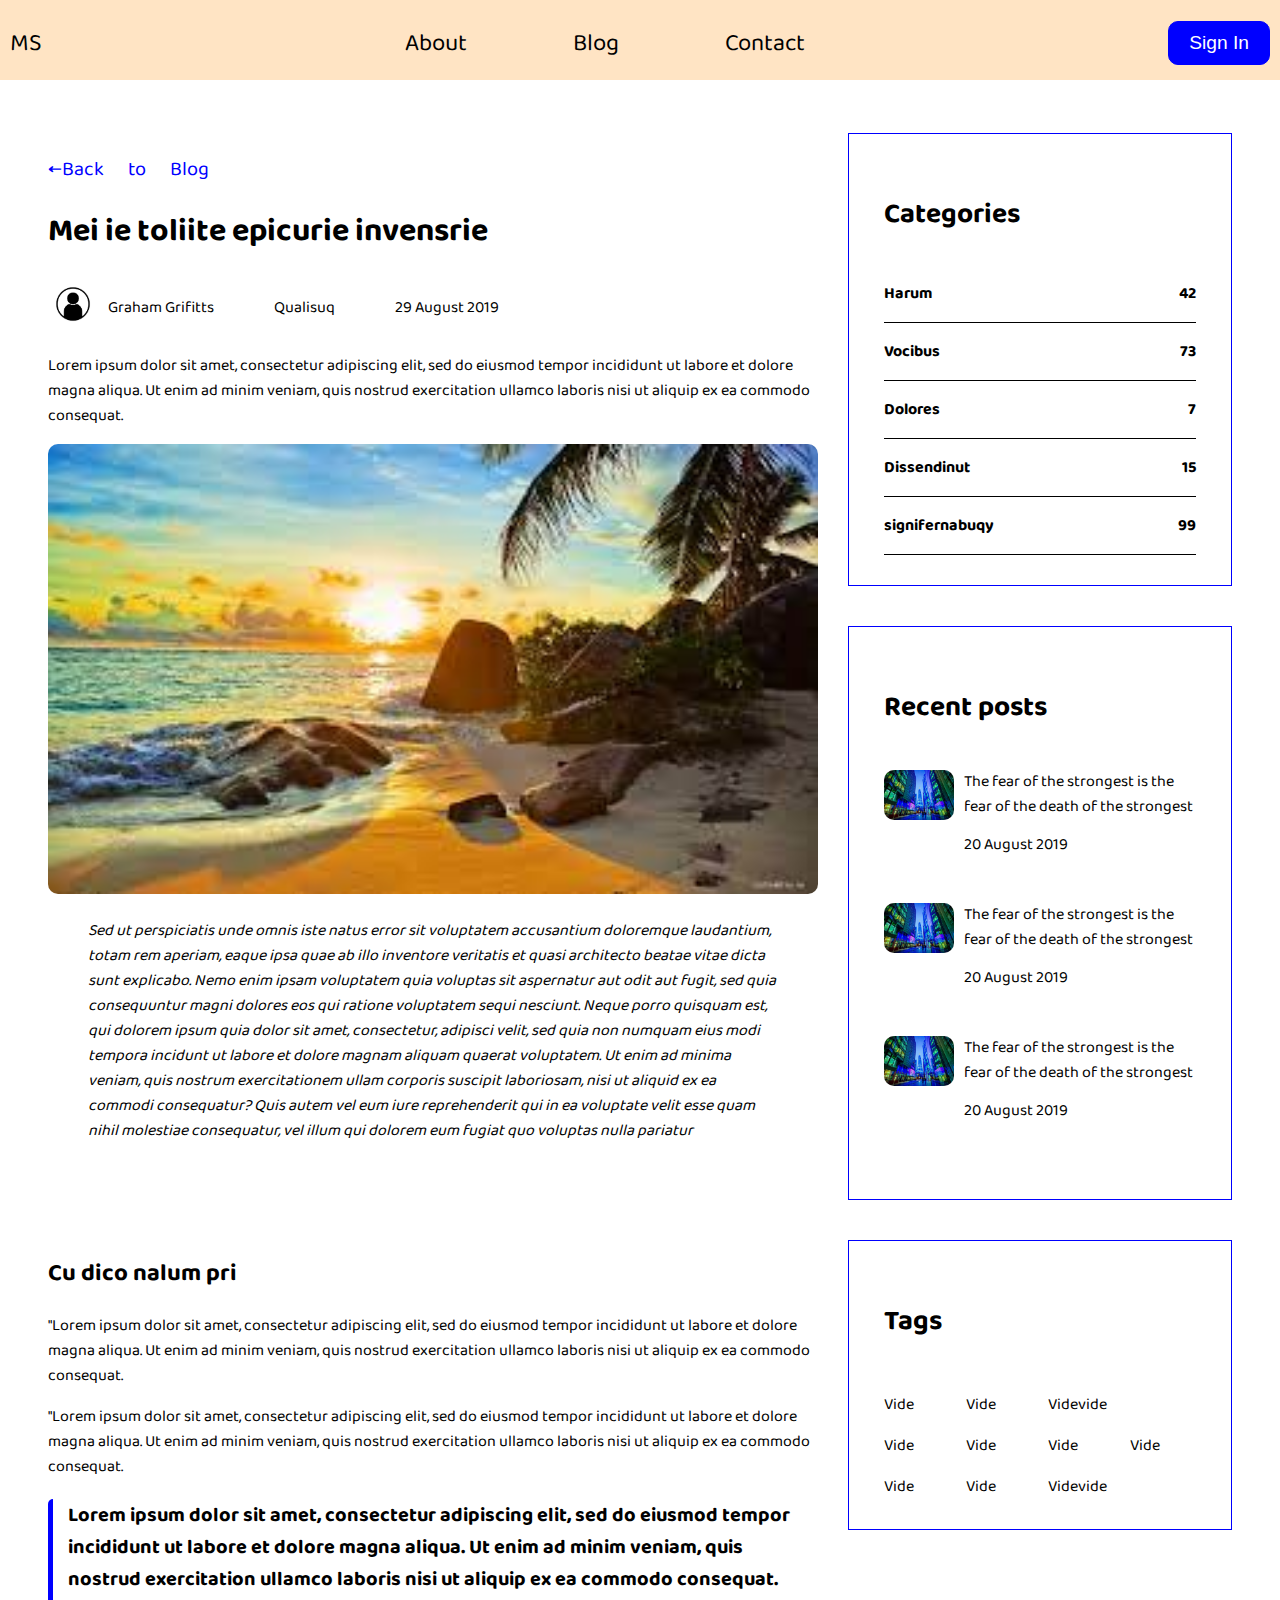
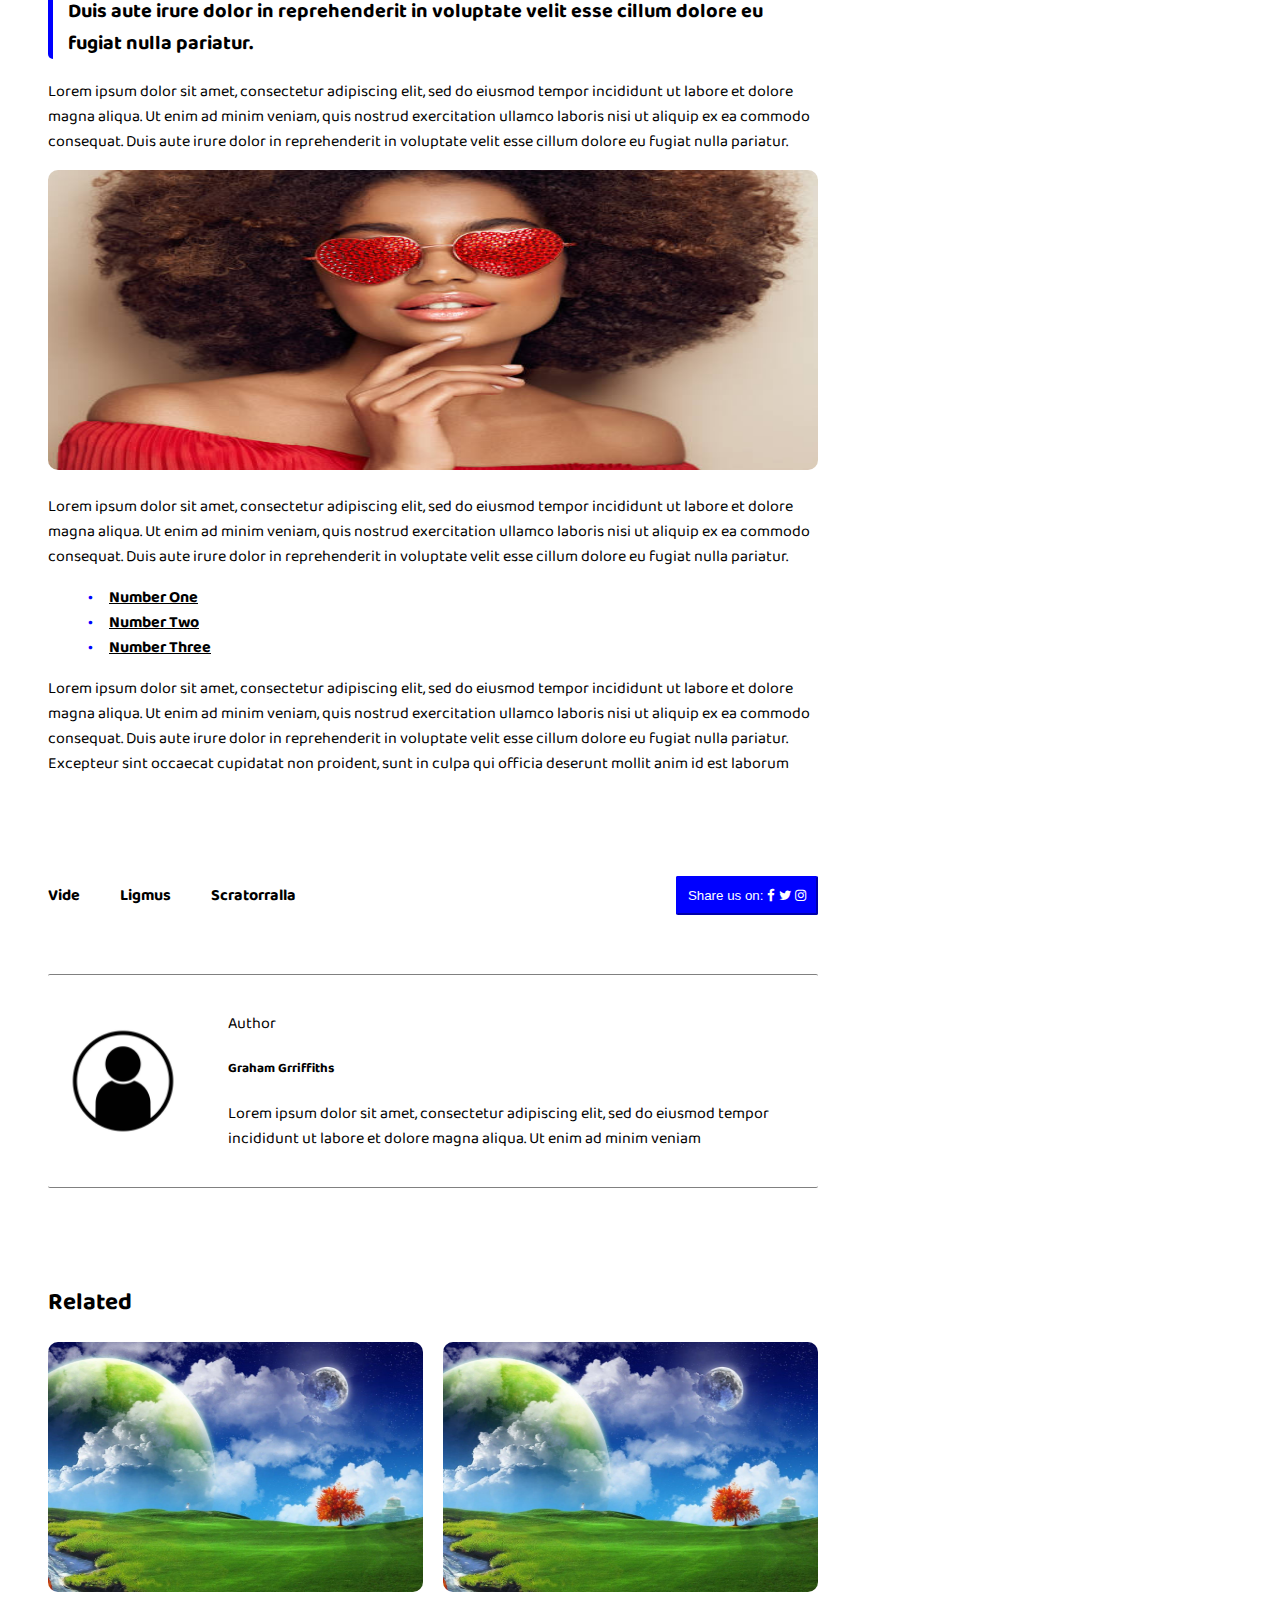
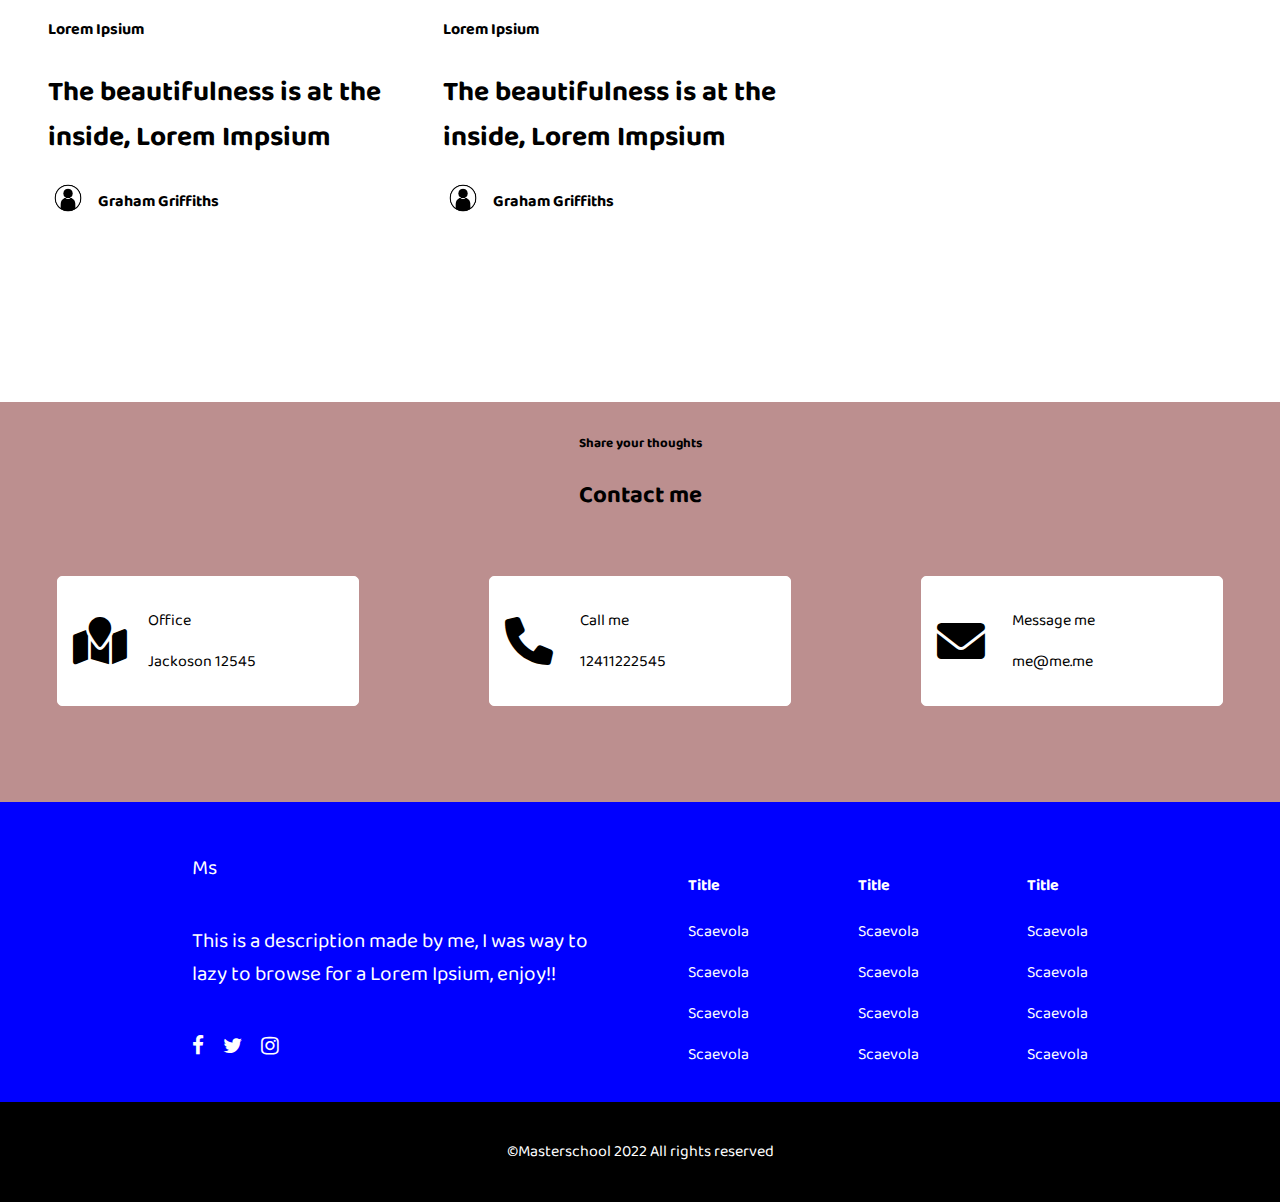
==== commit 451ccbd1: "Resubmission after review" ====
--- a/redirect.html
+++ b/redirect.html
@@ -2,6 +2,7 @@
 <html lang="en">
    <head>
       <meta charset="utf-8">
+      <meta name="viewport" content="width=device-width, initial-scale=1.0">
       <link rel="stylesheet" href="Redirect page CSS files/redirect.css">
       <link rel="stylesheet" href="https://cdnjs.cloudflare.com/ajax/libs/font-awesome/6.0.0/css/all.min.css" integrity="sha512-9usAa10IRO0HhonpyAIVpjrylPvoDwiPUiKdWk5t3PyolY1cOd4DSE0Ga+ri4AuTroPR5aQvXU9xC6qOPnzFeg==" crossorigin="anonymous" referrerpolicy="no-referrer" />   
       <link rel='stylesheet' href='https://cdnjs.cloudflare.com/ajax/libs/font-awesome/4.7.0/css/font-awesome.min.css'>
@@ -48,14 +49,14 @@
                   Ut enim ad minim veniam, quis nostrud exercitation ullamco laboris nisi ut aliquip ex ea commodo consequat.
                </p>
                <img src="photos/paradise.jpg" alt="photo of a a paradise" width="100%" height="450px">
-               <blockquote cite="Lorem Ipsium">Sed ut perspiciatis unde omnis iste natus error sit voluptatem accusantium doloremque laudantium, totam rem aperiam, eaque ipsa quae ab
+               <blockquote cite="Lorem Ipsium"><i>Sed ut perspiciatis unde omnis iste natus error sit voluptatem accusantium doloremque laudantium, totam rem aperiam, eaque ipsa quae ab
                   illo inventore veritatis et quasi architecto beatae vitae dicta sunt explicabo. 
                   Nemo enim ipsam voluptatem quia voluptas sit aspernatur aut odit aut fugit, sed quia consequuntur magni dolores eos
                   qui ratione voluptatem sequi nesciunt. Neque porro quisquam est, qui dolorem ipsum quia dolor sit amet, consectetur,
                   adipisci velit, sed quia non numquam eius modi tempora incidunt ut labore et dolore magnam aliquam quaerat voluptatem.
                   Ut enim ad minima veniam, quis nostrum exercitationem ullam corporis suscipit laboriosam, nisi ut aliquid ex ea
                   commodi consequatur? Quis autem vel eum iure reprehenderit qui in ea voluptate velit esse quam nihil molestiae consequatur,
-                   vel illum qui dolorem eum fugiat quo voluptas nulla pariatur
+                   vel illum qui dolorem eum fugiat quo voluptas nulla pariatur</i>
                   </blockquote>
                   <br>
                   <br>
@@ -65,9 +66,9 @@
                   quis nostrud exercitation ullamco laboris nisi ut aliquip ex ea commodo consequat. </p>
                   <p>"Lorem ipsum dolor sit amet, consectetur adipiscing elit, sed do eiusmod tempor incididunt ut labore et dolore magna aliqua. Ut enim ad minim veniam,
                   quis nostrud exercitation ullamco laboris nisi ut aliquip ex ea commodo consequat. </p>
-                  <p class="withBorderLeft">Lorem ipsum dolor sit amet, consectetur adipiscing elit, sed do eiusmod tempor incididunt ut labore et dolore magna aliqua.
+                  <p class="withBorderLeft"><b>Lorem ipsum dolor sit amet, consectetur adipiscing elit, sed do eiusmod tempor incididunt ut labore et dolore magna aliqua.
                   Ut enim ad minim veniam, quis nostrud exercitation ullamco laboris nisi ut aliquip ex ea commodo consequat.
-                  Duis aute irure dolor in reprehenderit in voluptate velit esse cillum dolore eu fugiat nulla pariatur. </p>
+                  Duis aute irure dolor in reprehenderit in voluptate velit esse cillum dolore eu fugiat nulla pariatur.</b> </p>
                   <p>Lorem ipsum dolor sit amet, consectetur adipiscing elit, sed do eiusmod tempor incididunt ut labore et dolore magna 
                   aliqua. Ut enim ad minim veniam, quis nostrud exercitation ullamco laboris nisi ut aliquip ex ea commodo consequat.
                   Duis aute irure dolor in reprehenderit in voluptate velit esse cillum dolore eu fugiat nulla pariatur. </p>
@@ -76,9 +77,9 @@
                   aliqua. Ut enim ad minim veniam, quis nostrud exercitation ullamco laboris nisi ut aliquip ex ea commodo consequat. 
                   Duis aute irure dolor in reprehenderit in voluptate velit esse cillum dolore eu fugiat nulla pariatur. </p>
                   <ul class="mainUl">
-                     <li>Number One</li>
-                     <li>Number Two</li>
-                     <li>Number Three</li>
+                     <li><u>Number One</u></li>
+                     <li><u>Number Two</u></li>
+                     <li><u>Number Three</u></li>
                   </ul>
                   <p>Lorem ipsum dolor sit amet, consectetur adipiscing elit, sed do eiusmod tempor incididunt ut labore et dolore magna 
                   aliqua. Ut enim ad minim veniam, quis nostrud exercitation ullamco laboris nisi ut aliquip ex ea commodo consequat. 
